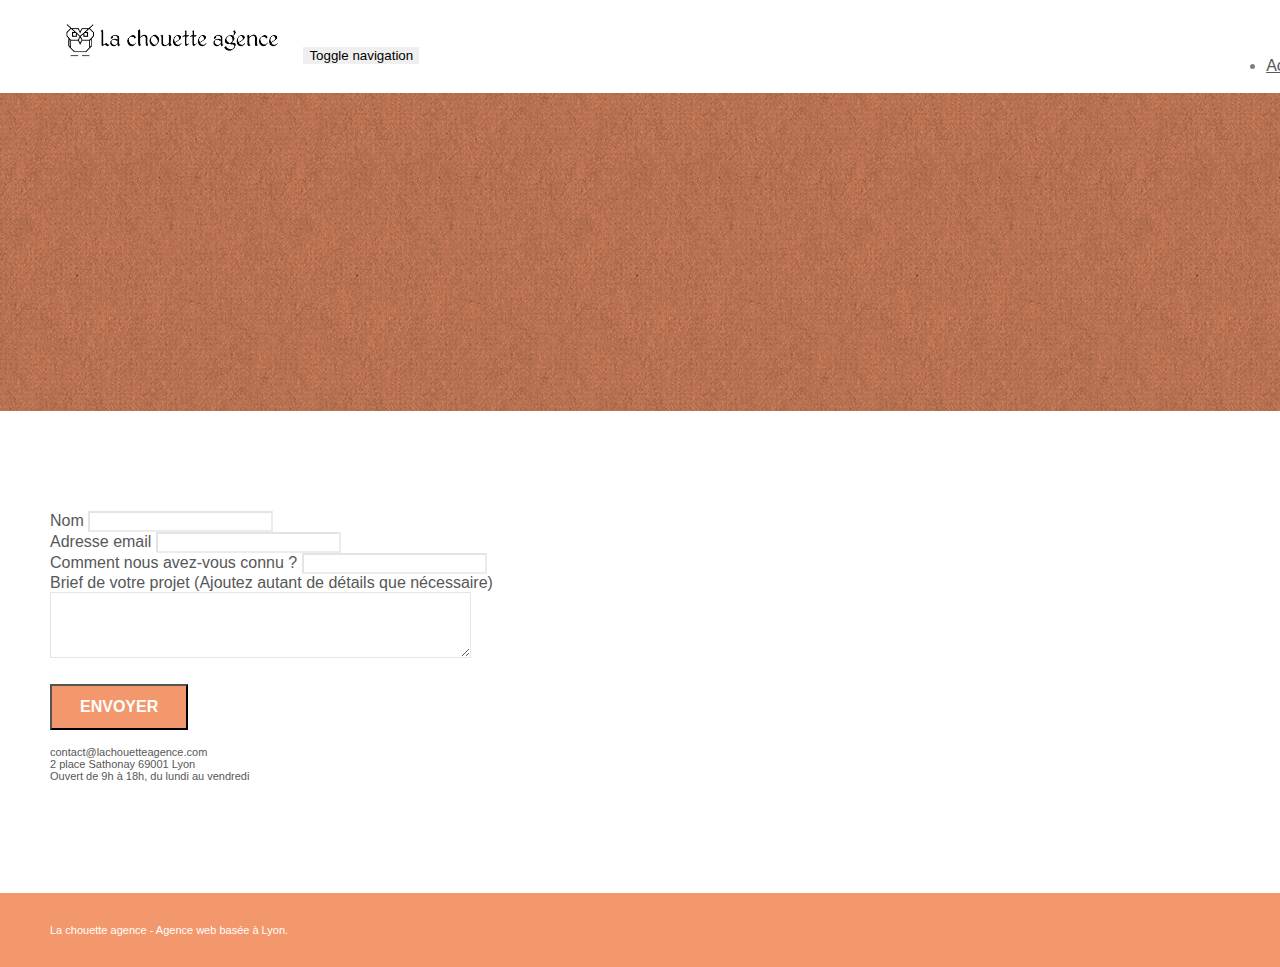
==== page2.html @ 5703c19d "Old version" ====
<!doctype html>
<html lang="Default">
<head>
    <meta charset="utf-8">
    <meta name="keywords" content="">
    <meta name="description" content="">
    <meta name="viewport" content="width=device-width, initial-scale=1.0, viewport-fit=cover">
    <link rel="shortcut icon" type="image/png" href="favicon.jpg">
    
	<link rel="stylesheet" type="text/css" href="./css/bootstrap.min.css">
	<link rel="stylesheet" type="text/css" href="style.css">
	<link rel="stylesheet" type="text/css" href="./css/font-awesome.min.css">
	<link rel="stylesheet" type="text/css" href="./css/et-line.min.css">
	
    
	<script src="./js/jquery-2.1.0.min.js"></script>
	<script src="./js/bootstrap.min.js"></script>
	<script src="./js/blocs.min.js"></script>
	<script src="./js/jqBootstrapValidation.js"></script>
	<script src="./js/formHandler.js"></script>
    <title>page2</title>

    
<!-- Analytics -->
 
<!-- Analytics END -->
    
</head>
<body>
<!-- Principal conteneur -->
<div class="page-container">
    
<!-- bloc-0 -->
<div class="bloc bgc-white l-bloc " id="bloc-0">
	<div class="container bloc-sm">
		<nav class="navbar row">
			<div class="navbar-header">
				<a class="navbar-brand" href="index.html"><img src="img/la-chouette-agence.png" alt="atlanta web design logo" height="40" /></a>
				<button id="nav-toggle" type="button" class="ui-navbar-toggle navbar-toggle" data-toggle="collapse" data-target=".navbar-1">
					<span class="sr-only">Toggle navigation</span><span class="icon-bar"></span><span class="icon-bar"></span><span class="icon-bar"></span>
				</button>
			</div>
			<div class="collapse navbar-collapse navbar-1 special-dropdown-nav">
				<ul class="site-navigation nav navbar-nav">
					<li>
						<a href="index.html">Accueil</a>
					</li>
					<li>
					</li>
					<li>
						<a href="page2.html">page2 &gt;</a>
					</li>
				</ul>
			</div>
		</nav>
	</div>
</div>
<!-- bloc-0 END -->

<!-- bloc-6 -->
<div class="bloc bg-dots-bg bg-repeat bgc-atomic-tangerine d-bloc bloc-bg-texture texture-paper" id="bloc-6">
	<div class="container bloc-lg">
		<div class="row">
			<div class="col-sm-12">
				<h1 class="text-center hero-bloc-text tc-white">
					Parlons web design !
				</h1>
				<p class="text-center mg-lg tc-white tight-width-whitespace">
					Nous sommes ravis que vous souhaitiez collaborer avec notre agence.<br>
					Parlez-nous de votre projet en complétant le formulaire ci-dessous.
				</p>
			</div>
		</div>
	</div>
</div>
<!-- bloc-6 END -->

<!-- bloc-7 -->
<div class="bloc bgc-white l-bloc" id="bloc-7">
	<div class="container bloc-lg">
		<div class="row">
			<div class="col-sm-6">
				<form id="form_1" novalidate success-msg="Your message has been sent." fail-msg="Sorry it seems that our mail server is not responding, Sorry for the inconvenience!">
					<div class="form-group">
						<label>
							Nom
						</label>
						<input id="name" class="form-control" required />
					</div>
					<div class="form-group">
						<label>
							Adresse email
						</label>
						<input id="email" class="form-control" type="email" required />
					</div>
					<div class="form-group">
						<label>
							Comment nous avez-vous connu ?
						</label>
						<input class="form-control" type="email" required id="input_504" />
					</div>
					<div class="form-group">
						<label>
							Brief de votre projet (Ajoutez autant de détails que nécessaire)<br>
						</label><textarea id="message" class="form-control" rows="4" cols="50" required></textarea>
					</div> 
					<button class="bloc-button btn btn-lg btn-block cta-hero btn-atomic-tangerine" type="submit">
						Envoyer
					</button>
				</form>
			</div>
			<div class="col-sm-6">
				<p>
					contact@lachouetteagence.com<br>2 place Sathonay 69001 Lyon<br>Ouvert de 9h à 18h, du lundi au vendredi<br>
				</p>
			</div>
		</div>
	</div>
</div>
<!-- bloc-7 END -->

<!-- ScrollToTop Button -->
<a class="bloc-button btn btn-d scrollToTop" onclick="scrollToTarget('1')"><span class="fa fa-chevron-up"></span></a>
<!-- ScrollToTop Button END-->


<!-- Footer - bloc-8 -->
<div class="bloc bgc-atomic-tangerine d-bloc" id="bloc-8">
	<div class="container bloc-sm">
		<div class="row">
			<div class="col-sm-12">
				<p class="text-center white">
					La chouette agence - Agence web basée à Lyon.<br>
				</p>
				<div class="row row-no-gutters social">
					<div class="col-sm-3">
						<div class="text-center">
							<a class="social" href="index.html"><span class="fa fa-twitter icon-md"></span></a>
						</div>
					</div>
					<div class="col-sm-3">
						<div class="text-center">
							<a class="social" href="index.html"><span class="fa fa-facebook icon-md"></span></a>
						</div>
					</div>
					<div class="col-sm-3">
						<div class="text-center">
							<a class="social" href="index.html"><span class="fa fa-dribbble icon-md"></span></a>
						</div>
					</div>
					<div class="col-sm-3">
						<div class="text-center">
							<a class="social" href="index.html"><span class="fa fa-instagram icon-md"></span></a>
						</div>
					</div>
				</div>
			</div>
		</div>
	</div>
</div>
<!-- Footer - bloc-8 END -->

</div>
<!-- Principal conteneur END -->
    

</body>
</html>
---- style.css ----
body {
    margin: 0;
    padding: 0;
    background: #FFF;
    overflow-x: hidden;
    -webkit-font-smoothing: antialiased;
    -moz-osx-font-smoothing: grayscale;
}

a,
button {
    transition: all .3s ease-in-out;
    outline: none!important;
}

a:hover {
    text-decoration: none;
    cursor: pointer;
}

#page-loading-blocs-notifaction {
    position: fixed;
    top: 0;
    bottom: 0;
    width: 100%;
    z-index: 100000;
    background: #FFFFFF url("img/pageload-spinner.gif") no-repeat center center;
}

.bloc {
    width: 100%;
    clear: both;
    background: 50% 50% no-repeat;
    padding: 0 50px;
    -webkit-background-size: cover;
    -moz-background-size: cover;
    -o-background-size: cover;
    background-size: cover;
    position: relative;
}

.bloc .container {
    padding-left: 0;
    padding-right: 0;
}

.bloc-lg {
    padding: 100px 50px;
}

.bloc-md {
    padding: 50px;
}

.bloc-sm {
    padding: 20px 50px;
}

.bg-center,
.bg-l-edge,
.bg-r-edge,
.bg-t-edge,
.bg-b-edge,
.bg-tl-edge,
.bg-bl-edge,
.bg-tr-edge,
.bg-br-edge,
.bg-repeat {
    -webkit-background-size: auto!important;
    -moz-background-size: auto!important;
    -o-background-size: auto!important;
    background-size: auto!important;
}

.bg-repeat {
    background: repeat;
}

.bg-t-edge {
    background: top no-repeat;
}

.bloc-bg-texture::before {
    content: "";
    background-size: 2px 2px;
    position: absolute;
    top: 0;
    bottom: 0;
    left: 0;
    right: 0;
}

.texture-paper::before {
    background: url("img/texture-paper.png");
    background-size: 280px 280px;
}

.b-parallax {
    background-attachment: fixed;
}

.d-bloc {
    color: rgba(255, 255, 255, .7);
}

.d-bloc button:hover {
    color: rgba(255, 255, 255, .9);
}

.d-bloc .icon-round,
.d-bloc .icon-square,
.d-bloc .icon-rounded,
.d-bloc .icon-semi-rounded-a,
.d-bloc .icon-semi-rounded-b {
    border-color: rgba(255, 255, 255, .9);
}

.d-bloc .divider-h span {
    border-color: rgba(255, 255, 255, .2);
}

.d-bloc .a-btn,
.d-bloc .navbar a,
.d-bloc .navbar-brand,
.d-bloc a .icon-sm,
.d-bloc a .icon-md,
.d-bloc a .icon-lg,
.d-bloc a .icon-xl,
.d-bloc h1 a,
.d-bloc h2 a,
.d-bloc h3 a,
.d-bloc h4 a,
.d-bloc h5 a,
.d-bloc h6 a,
.d-bloc p a {
    color: rgba(255, 255, 255, .6);
}

.d-bloc .a-btn:hover,
.d-bloc .navbar a:hover,
.d-bloc .navbar-brand:hover,
.d-bloc a:hover .icon-sm,
.d-bloc a:hover .icon-md,
.d-bloc a:hover .icon-lg,
.d-bloc a:hover .icon-xl,
.d-bloc h1 a:hover,
.d-bloc h2 a:hover,
.d-bloc h3 a:hover,
.d-bloc h4 a:hover,
.d-bloc h5 a:hover,
.d-bloc h6 a:hover,
.d-bloc p a:hover {
    color: rgba(255, 255, 255, 1);
}

.d-bloc .navbar-toggle .icon-bar {
    background: rgba(255, 255, 255, 1);
}

.d-bloc .btn-wire,
.d-bloc .btn-wire:hover {
    color: rgba(255, 255, 255, 1);
    border-color: rgba(255, 255, 255, 1);
}

.d-bloc .panel {
    color: rgba(0, 0, 0, .5);
}

.d-bloc .panel button:hover {
    color: rgba(0, 0, 0, .7);
}

.d-bloc .panel icon {
    border-color: rgba(0, 0, 0, .7);
}

.d-bloc .panel .divider-h span {
    border-color: rgba(0, 0, 0, .1);
}

.d-bloc .panel .a-btn {
    color: rgba(0, 0, 0, .6);
}

.d-bloc .panel .a-btn:hover {
    color: rgba(0, 0, 0, 1);
}

.d-bloc .panel .btn-wire,
.d-bloc .panel .btn-wire:hover {
    color: rgba(0, 0, 0, .7);
    border-color: rgba(0, 0, 0, .3);
}

.d-bloc .panel,
.l-bloc {
    color: rgba(0, 0, 0, .5);
}

.d-bloc .panel button:hover,
.l-bloc button:hover {
    color: rgba(0, 0, 0, .7);
}

.l-bloc .icon-round,
.l-bloc .icon-square,
.l-bloc .icon-rounded,
.l-bloc .icon-semi-rounded-a,
.l-bloc .icon-semi-rounded-b {
    border-color: rgba(0, 0, 0, .7);
}

.d-bloc .panel .divider-h span,
.l-bloc .divider-h span {
    border-color: rgba(0, 0, 0, .1);
}

.d-bloc .panel .a-btn,
.l-bloc .a-btn,
.l-bloc .navbar a,
.l-bloc .navbar-brand,
.l-bloc a .icon-sm,
.l-bloc a .icon-md,
.l-bloc a .icon-lg,
.l-bloc a .icon-xl,
.l-bloc h1 a,
.l-bloc h2 a,
.l-bloc h3 a,
.l-bloc h4 a,
.l-bloc h5 a,
.l-bloc h6 a,
.l-bloc p a {
    color: rgba(0, 0, 0, .6);
}

.d-bloc .panel .a-btn:hover,
.l-bloc .a-btn:hover,
.l-bloc .navbar a:hover,
.l-bloc .navbar-brand:hover,
.l-bloc a:hover .icon-sm,
.l-bloc a:hover .icon-md,
.l-bloc a:hover .icon-lg,
.l-bloc a:hover .icon-xl,
.l-bloc h1 a:hover,
.l-bloc h2 a:hover,
.l-bloc h3 a:hover,
.l-bloc h4 a:hover,
.l-bloc h5 a:hover,
.l-bloc h6 a:hover,
.l-bloc p a:hover {
    color: rgba(0, 0, 0, 1);
}

.l-bloc .navbar-toggle .icon-bar {
    color: rgba(0, 0, 0, .6);
}

.d-bloc .panel .btn-wire,
.d-bloc .panel .btn-wire:hover,
.l-bloc .btn-wire,
.l-bloc .btn-wire:hover {
    color: rgba(0, 0, 0, .7);
    border-color: rgba(0, 0, 0, .3);
}

.voffset {
    margin-top: 30px;
}

.voffset-lg {
    margin-top: 80px;
}

.row-no-gutters {
    margin-right: 0;
    margin-left: 0;
}

.row.row-no-gutters > [class^="col-"],
.row.row-no-gutters > [class*=" col-"] {
    padding-right: 0;
    padding-left: 0;
}

#bloc-1-hero h1 {
    font-size: 32px;
}

.navbar {
    margin-bottom: 0;
    z-index: 1;
}

.navbar-brand {
    height: auto;
    padding: 3px 15px;
    font-size: 25px;
    font-weight: normal;
    font-weight: 600;
    line-height: 44px;
}

.navbar-brand img {
    max-height: 200px;
    margin: 0 5px 0 0;
    display: inline;
}

.navbar-brand img[src$=svg] {
    min-width: 100px;
}

.nav-center .navbar-brand img {
    margin: 0;
}

.navbar .nav {
    padding-top: 2px;
    margin-right: -16px;
    float: right;
    z-index: 1;
}

.nav > li {
    float: left;
    margin-top: 4px;
    font-size: 16px;
}

.navbar-nav .open .dropdown-menu > li > a {
    text-align: inherit;
}

.nav > li a:hover,
.nav > li a:focus {
    background: transparent;
}

.navbar-toggle {
    margin: 10px 10px 0 0;
    border: 0px;
}

.navbar-toggle:hover {
    background: transparent!important;
}

.navbar-toggle .icon-bar {
    background-color: rgba(0, 0, 0, .5);
    width: 26px;
}

.nav-invert .navbar .nav {
    float: left;
}

.nav-invert .navbar-header,
.nav-invert .navbar-brand {
    float: right;
    position: relative;
    z-index: 2;
}

@media (min-width: 768px) {
    .site-navigation {
        position: absolute;
        top: 50%;
        right: 20px;
        transform: translate(0, -50%);
        -webkit-transform: translateY(-50%);
    }
    .nav > li .dropdown-menu a,
    .nav > li .dropdown-menu a:hover {
        color: #484848;
    }
    .nav-invert .site-navigation {
        left: 0;
        right: 0;
    }
    .nav-center {
        text-align: center;
    }
    .nav-center .navbar-header {
        width: 100%;
    }
    .nav-center .navbar-header,
    .nav-center .navbar-brand,
    .nav-center .nav > li {
        float: none;
        display: inline-block;
    }
    .nav-center .site-navigation {
        position: relative;
        width: 100%;
        right: 0;
        margin-right: 0px;
        margin-top: 20px;
    }
    .nav-center.mini-nav .navbar-toggle {
        float: none;
        margin: 10px auto 0;
    }
}

.nav > li > .dropdown a {
    background: none!important;
    display: block;
    padding: 14px 15px;
}

nav .caret {
    margin: 0 5px;
}

.dropdown-menu .dropdown-menu {
    top: -8px;
    left: 100%;
}

.dropdown-menu .dropmenu-flow-right {
    top: 100%;
    left: 0;
    margin-left: -1px;
    border-top-left-radius: 0;
    border-top-right-radius: 0;
}

.dropdown-menu .dropdown span {
    border: 4px solid black;
    border-top-color: transparent;
    border-right-color: transparent;
    border-bottom-color: transparent;
    margin: 6px -5px 0 0!important;
    float: right;
}

.mg-md {
    margin-top: 10px;
    margin-bottom: 20px;
}

.mg-lg {
    margin-top: 10px;
    margin-bottom: 40px;
}

.btn {
    margin: 0 5px 5px 0;
}

.btn.pull-right {
    margin: 0 0 5px 5px;
}

.btn-d,
.btn-d:hover,
.btn-d:focus {
    color: #FFF;
    background: rgba(0, 0, 0, .3);
}

button {
    outline: none!important;
}

.btn-rd {
    border-radius: 40px;
}

.btn-clean {
    border: 1px solid rgba(0, 0, 0, .08);
    border-bottom-color: rgba(0, 0, 0, .1);
    text-shadow: 0 1px 0 rgba(0, 0, 1, .1);
    box-shadow: 0 1px 3px rgba(0, 0, 1, .25), inset 0 1px 0 0 rgba(255, 255, 255, .15);
}

.icon-md {
    font-size: 30px!important;
}

.icon-lg {
    font-size: 60px!important;
}

.sm-shadow {
    text-shadow: 0 1px 2px rgba(0, 0, 0, .3);
}

.panel-sq,
.panel-sq .panel-heading,
.panel-sq .panel-footer {
    border-radius: 0;
}

.panel-rd {
    border-radius: 30px;
}

.panel-rd .panel-heading {
    border-radius: 29px 29px 0 0;
}

.panel-rd .panel-footer {
    border-radius: 0 0 29px 29px;
}

.form-control {
    border-color: rgba(0, 0, 0, .1);
    box-shadow: none;
}

.scrollToTop {
    width: 40px;
    height: 40px;
    position: fixed;
    bottom: 20px;
    right: 20px;
    opacity: 0;
    z-index: 500;
    transition: all .3s ease-in-out;
}

.scrollToTop span {
    margin-top: 6px;
}

.showScrollTop {
    font-size: 14px;
    opacity: 1;
}

a[data-lightbox] {
    position: relative;
    display: block;
    text-align: center;
}

a[data-lightbox]:hover::before {
    content: "+";
    font-family: "HelveticaNeue-Light", "Helvetica Neue Light", "Helvetica Neue", Helvetica, Arial;
    font-size: 32px;
    width: 50px;
    height: 50px;
    margin-left: -25px;
    border-radius: 50%;
    background: rgba(0, 0, 0, .6);
    color: #FFF;
    font-weight: 100;
    z-index: 1;
    position: absolute;
    top: 50%;
    transform: translateY(-50%);
    -webkit-transform: translateY(-50%);
}

a[data-lightbox]:hover img {
    opacity: 0.6;
    -webkit-animation-fill-mode: none;
    animation-fill-mode: none;
}

#lightbox-modal {
    display: flex;
    align-items: center;
}

#lightbox-modal .modal-dialog {
    width: 90%;
    max-width: 900px;
    margin: 0 auto 0;
}

#lightbox-modal .modal-dialog img {
    max-height: 90vh;
    margin: 0 auto;
}

.lightbox-caption {
    padding: 20px;
    color: #FFF;
    background: rgba(0, 0, 0, .5);
    position: absolute;
    left: 15px;
    right: 15px;
    bottom: 5px;
}

.close-lightbox {
    color: #FFF;
    font-size: 30px;
    position: absolute;
    top: 20px;
    right: 20px;
    z-index: 20;
    background: rgba(0, 0, 0, .5);
    border: none;
    line-height: 30px;
    padding: 0 9px 5px;
    opacity: 0.3;
}

.close-lightbox:hover,
.next-lightbox:hover,
.prev-lightbox:hover {
    opacity: 1.0;
    color: #FFF;
}

.next-lightbox,
.prev-lightbox {
    font-size: 20px;
    color: rgba(255, 255, 255, .9);
    background: rgba(0, 0, 0, .5);
    transition: all .2s ease-in-out;
    position: absolute;
    top: 45%;
    z-index: 1;
    opacity: 0.4;
}

.next-lightbox {
    padding: 6px 8px 1px 13px;
    right: 25px;
}

.prev-lightbox {
    padding: 6px 13px 1px 10px;
    left: 25px;
}

.snapshot-lb .modal-body {
    padding-bottom: 45px;
}

.snapshot-lb .lightbox-caption {
    padding: 0;
    color: rgba(0, 0, 0, .5);
    background: none;
}

h1,
h2,
h3,
h4,
h5,
h6,
p,
label,
.btn,
a {
    font-family: "helvetica";
    font-weight: 400;
    color: #575757!important;
}

.container {
    max-width: 1000px;
}

.hero-bloc-text {
    font-size: 38px;
}

.hero-bloc-text-sub {
    font-size: 36px;
}

.statement-bloc-text {
    line-height: 26px;
    font-style: italic;
    font-size: 20px;
    text-align: center;
    font-weight: lighter;
    max-width: 520px;
    margin: auto auto auto auto;
}

p {
    font-size: 11px;
}

.tight-width-whitespace {
    max-width: 600px;
    margin: auto auto auto auto;
}

.h1 {
    font-size: 20px;
    font-family: "Open Sans";
}

.cta-hero {
    margin-top: 22px;
    color: #FFFFFF!important;
    text-transform: uppercase;
    padding: 12px 28px 12px 28px;
    font-size: 16px;
    font-weight: 700;
}

.social {
    max-width: 400px;
    margin: auto auto auto auto;
}

h2 {
    font-size: 22px;
    line-height: 1.4em;
}

h3 {
    font-size: 15px;
    text-transform: uppercase;
    font-weight: 700;
    color: #333333!important;
}

.med-width-whitespace {
    max-width: 800px;
    margin: auto auto auto auto;
    box-shadow: 0px 0px 0px #000000;
}

h1 {
    color: #333333!important;
}

h4 {
    color: #333333!important;
}

.icons {
    margin-bottom: 14px;
    margin-top: 24px;
}

.white {
    color: #FFFFFF!important;
}

.portfolio-thumb {
    margin-bottom: 24px;
}

.portfolio-row {
    margin-bottom: 44px;
    margin-top: 50px;
}

.avatar {
    box-shadow: 0px 4px 9px rgba(0, 0, 0, 0.3);
}

.black-background {
    background-color: rgba(165, 147, 99, 0.7);
    padding: 40px 40px 40px 40px;
}

.bold-link {
    font-weight: 900;
    text-decoration: underline!important;
}

.bgc-white {
    background-color: #FFFFFF;
}

.bgc-dark-slate-blue {
    background-color: #364577;
}

.bgc-atomic-tangerine {
    background-color: #F3976C;
}

.tc-white {
    color: #F3976C!important;
}

.btn-atomic-tangerine {
    background: #F3976C;
    color: #FFFFFF!important;
}

.btn-atomic-tangerine:hover {
    background: #c27956!important;
    color: #FFFFFF!important;
}

.ltc-white {
    color: #FFFFFF!important;
}

.ltc-white:hover {
    color: #cccccc!important;
}

.ltc-atomic-tangerine {
    color: #F3976C!important;
}

.ltc-atomic-tangerine:hover {
    color: #c27956!important;
}

.icon-dark-slate-blue {
    color: #364577!important;
    border-color: #364577!important;
}

.bg-dots-bg {
    background-image: url("img/dots-bg.png");
}

.bg-lines-h2-bg {
    background-image: url("img/lines-h2-bg.png");
}

.bg-banniere {
    background-image: url("img/la-chouette-agence-banniere.jpg");
}

.bg-presentation {
    background-image: url("img/image-de-presentation.bmp");
}

@media (max-width: 1024px) {
    .bloc {
        padding-left: 20px;
        padding-right: 20px;
    }
    .bloc.full-width-bloc,
    .bloc-tile-2.full-width-bloc .container,
    .bloc-tile-3.full-width-bloc .container,
    .bloc-tile-4.full-width-bloc .container {
        padding-left: 0;
        padding-right: 0;
    }
}

@media (max-width: 992px) and (min-width: 768px) {
    .navbar .nav {
        max-width: 80%
    }
    .nav-center.navbar .nav {
        max-width: 100%
    }
}

@media only screen and (min-device-width: 768px) and (max-device-width: 1024px) and (orientation: landscape) {
    .b-parallax {
        background-attachment: scroll;
    }
}

@media only screen and (min-device-width: 1024px) and (max-device-width: 1366px) and (-webkit-min-device-pixel-ratio: 1.5) {
    .b-parallax {
        background-attachment: scroll;
    }
}

@media (max-width: 991px) {
    .container {
        width: 100%;
    }
    .b-parallax {
        background-attachment: scroll;
    }
    .page-container,
    #hero-bloc {
        overflow-x: hidden;
        position: relative;
    }
    .bloc {
        padding-left: constant(safe-area-inset-left);
        padding-right: constant(safe-area-inset-right);
    }
    .bloc-group,
    .bloc-group .bloc {
        display: block;
        width: 100%;
    }
    .bloc-fill-screen .fill-bloc-top-edge,
    .bloc-fill-screen .fill-bloc-bottom-edge {
        padding: 0 20px;
        padding-left: constant(safe-area-inset-left);
        padding-right: constant(safe-area-inset-right);
    }
}

@media (max-width: 767px) {
    .page-container {
        overflow-x: hidden;
        position: relative;
    }
    h1,
    h2,
    h3,
    h4,
    h5,
    h6,
    p,
    #disqus_thread {
        padding-left: 10px!important;
        padding-right: 10px!important;
    }
    .b-parallax {
        background-attachment: scroll;
    }
    .navbar .nav {
        padding-top: 0;
        border-top: 1px solid rgba(0, 0, 0, .2);
        float: none!important;
    }
    .navbar.row {
        margin-left: 0;
        margin-right: 0;
    }
    .site-navigation {
        position: inherit;
        transform: none;
        -webkit-transform: none;
        -ms-transform: none;
    }
    .nav > li {
        margin-top: 0;
        border-bottom: 1px solid rgba(0, 0, 0, .1);
        background: rgba(0, 0, 0, .05);
        text-align: left;
        padding-left: 15px;
        width: 100%;
    }
    .nav > li:hover {
        background: rgba(0, 0, 0, .08);
    }
    .dropdown .dropdown a .caret {
        float: none;
        margin: 5px 0 0 10px!important;
        border: 4px solid black;
        border-bottom-color: transparent;
        border-right-color: transparent;
        border-left-color: transparent;
    }
    #hero-bloc .navbar .nav {
        background: rgba(0, 0, 0, .8);
    }
    #hero-bloc .navbar .nav a {
        color: rgba(255, 255, 255, .6);
    }
    .hero {
        padding: 50px 0;
    }
    .hero-nav {
        left: -1px;
        right: -1px;
    }
    .navbar-collapse {
        padding: 0;
        overflow-x: hidden;
        -webkit-box-shadow: none;
        box-shadow: none;
    }
    .navbar-brand img {
        max-height: 40px;
        width: auto;
    }
    .nav-invert .navbar-header {
        float: none;
        width: 100%;
    }
    .nav-invert .navbar-toggle {
        float: left;
        margin-left: 10px;
    }
    .bloc {
        padding-left: 0;
        padding-right: 0;
    }
    .bloc-xxl,
    .bloc-xl,
    .bloc-lg {
        padding: 40px 0;
    }
    .bloc-sm,
    .bloc-md {
        padding-left: 0;
        padding-right: 0;
    }
    .bloc-tile-2 .container,
    .bloc-tile-3 .container,
    .bloc-tile-4 .container,
    .bloc-fill-screen .fill-bloc-top-edge,
    .bloc-fill-screen .fill-bloc-bottom-edge {
        padding-left: 0;
        padding-right: 0;
    }
    .a-block {
        padding: 0 10px;
    }
    .btn-dwn {
        display: none;
    }
    .voffset {
        margin-top: 5px;
    }
    .voffset-md {
        margin-top: 20px;
    }
    .voffset-lg {
        margin-top: 30px;
    }
    form {
        padding: 5px;
    }
    .close-lightbox {
        display: inline-block;
    }
    .blocsapp-device-iphone5 {
        background-size: 216px 425px;
        padding-top: 60px;
        width: 216px;
        height: 425px;
    }
    .blocsapp-device-iphone5 img {
        width: 180px;
        height: 320px;
    }
}

@media (max-width: 400px) {
    .bloc {
        padding-left: 0;
        padding-right: 0;
    }
}

@media (max-width: 767px) {
    .bloc-mob-center-text {
        text-align: center;
    }
}
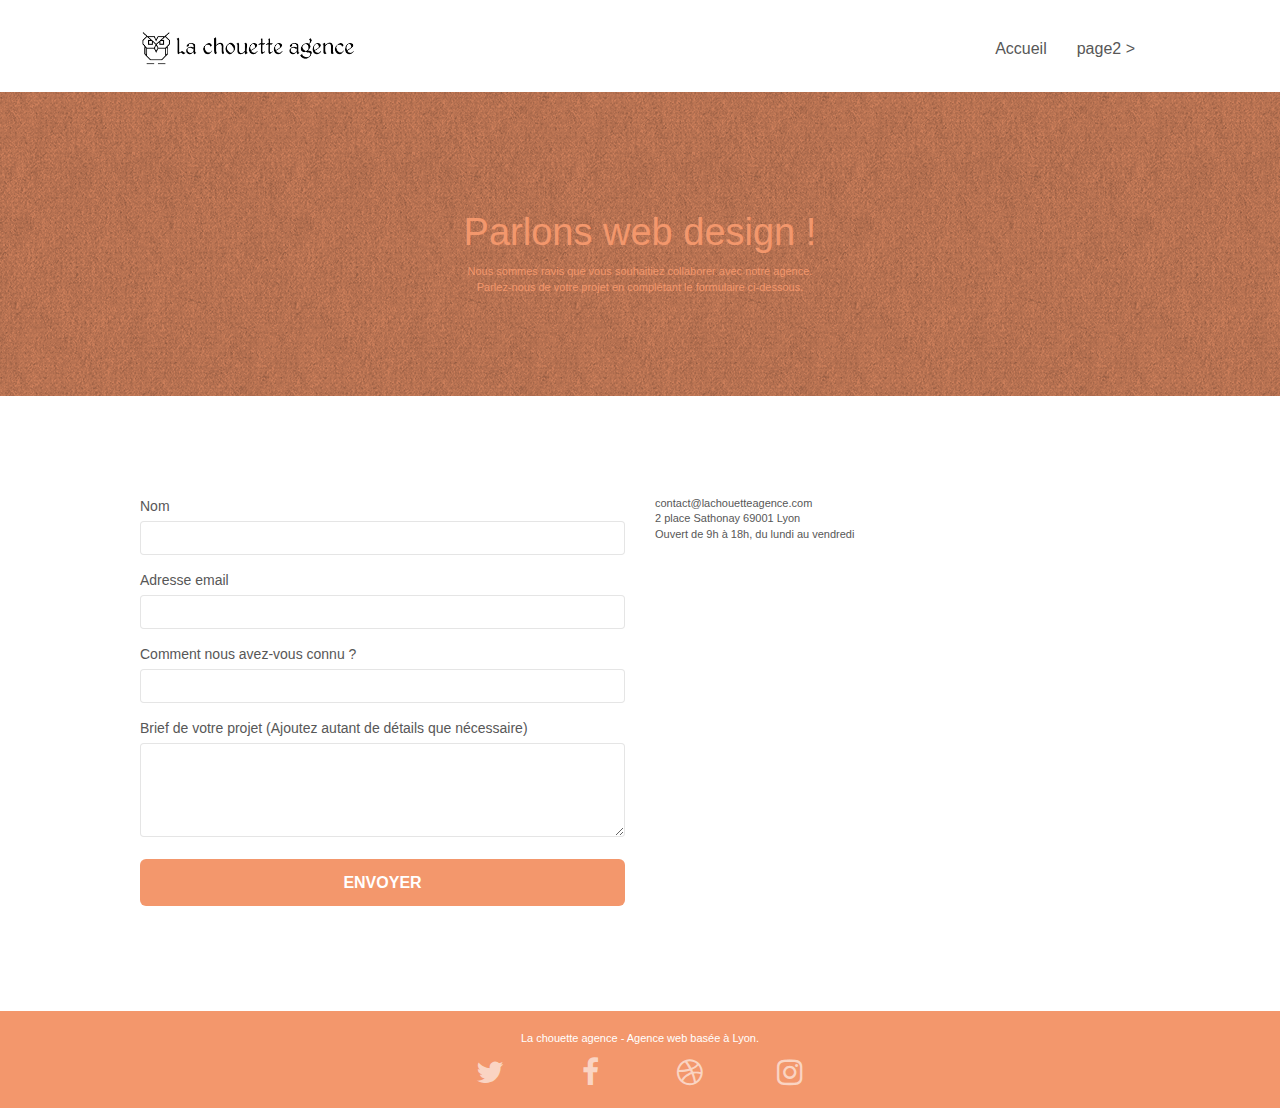
==== commit bfd28aef: "New version" ====
--- a/page2.html
+++ b/page2.html
@@ -1,24 +1,24 @@
 <!doctype html>
-<html lang="Default">
+<html lang="fr">
 <head>
     <meta charset="utf-8">
     <meta name="keywords" content="">
-    <meta name="description" content="">
+    <meta name="description" content="La chouette agence est une agence de web design qui aide les entreprises à devenir attractives et visibles sur internet.">
     <meta name="viewport" content="width=device-width, initial-scale=1.0, viewport-fit=cover">
     <link rel="shortcut icon" type="image/png" href="favicon.jpg">
     
 	<link rel="stylesheet" type="text/css" href="./css/bootstrap.min.css">
-	<link rel="stylesheet" type="text/css" href="style.css">
+	<link rel="stylesheet" type="text/css" href="style.min.css">
 	<link rel="stylesheet" type="text/css" href="./css/font-awesome.min.css">
 	<link rel="stylesheet" type="text/css" href="./css/et-line.min.css">
 	
     
-	<script src="./js/jquery-2.1.0.min.js"></script>
-	<script src="./js/bootstrap.min.js"></script>
-	<script src="./js/blocs.min.js"></script>
-	<script src="./js/jqBootstrapValidation.js"></script>
-	<script src="./js/formHandler.js"></script>
-    <title>page2</title>
+	<script src="./js/jquery-2.1.0.min.js" defer></script>
+	<script src="./js/bootstrap.min.js" defer></script>
+	<script src="./js/blocs.min.js" defer></script>
+	<script src="./js/jqBootstrapValidation.min.js" defer></script>
+	<script src="./js/formHandler.min.js" defer></script>
+    <title>Contact - La chouette agence</title>
 
     
 <!-- Analytics -->
@@ -31,6 +31,7 @@
 <div class="page-container">
     
 <!-- bloc-0 -->
+<header>
 <div class="bloc bgc-white l-bloc " id="bloc-0">
 	<div class="container bloc-sm">
 		<nav class="navbar row">
@@ -55,9 +56,12 @@
 		</nav>
 	</div>
 </div>
+</header>
 <!-- bloc-0 END -->
 
 <!-- bloc-6 -->
+<main>
+	<section>
 <div class="bloc bg-dots-bg bg-repeat bgc-atomic-tangerine d-bloc bloc-bg-texture texture-paper" id="bloc-6">
 	<div class="container bloc-lg">
 		<div class="row">
@@ -73,9 +77,11 @@
 		</div>
 	</div>
 </div>
+</section>
 <!-- bloc-6 END -->
 
 <!-- bloc-7 -->
+<section>
 <div class="bloc bgc-white l-bloc" id="bloc-7">
 	<div class="container bloc-lg">
 		<div class="row">
@@ -117,12 +123,13 @@
 		</div>
 	</div>
 </div>
+</section>
 <!-- bloc-7 END -->
 
 <!-- ScrollToTop Button -->
 <a class="bloc-button btn btn-d scrollToTop" onclick="scrollToTarget('1')"><span class="fa fa-chevron-up"></span></a>
 <!-- ScrollToTop Button END-->
-
+</main>
 
 <!-- Footer - bloc-8 -->
 <div class="bloc bgc-atomic-tangerine d-bloc" id="bloc-8">
--- a/style.min.css
+++ b/style.min.css
@@ -0,0 +1 @@
+body{margin:0;padding:0;background:#fff;overflow-x:hidden;-webkit-font-smoothing:antialiased;-moz-osx-font-smoothing:grayscale}.i1{font-size:18px;margin-bottom:0}.i2{font-size:13px;margin-top:0}a,button{transition:all .3s ease-in-out;outline:0!important}a:hover{text-decoration:none;cursor:pointer}#page-loading-blocs-notifaction{position:fixed;top:0;bottom:0;width:100%;z-index:100000;background:#fff url(img/pageload-spinner.gif) no-repeat center center}.bloc{width:100%;clear:both;background:50% 50% no-repeat;padding:0 50px;-webkit-background-size:cover;-moz-background-size:cover;-o-background-size:cover;background-size:cover;position:relative}.bloc .container{padding-left:0;padding-right:0}.bloc-lg{padding:100px 50px}.bloc-md{padding:50px}.bloc-sm{padding:20px 50px}.bg-b-edge,.bg-bl-edge,.bg-br-edge,.bg-center,.bg-l-edge,.bg-r-edge,.bg-repeat,.bg-t-edge,.bg-tl-edge,.bg-tr-edge{-webkit-background-size:auto!important;-moz-background-size:auto!important;-o-background-size:auto!important;background-size:auto!important}.bg-repeat{background:repeat}.bg-t-edge{background:top no-repeat}.bloc-bg-texture::before{content:"";background-size:2px 2px;position:absolute;top:0;bottom:0;left:0;right:0}.texture-paper::before{background:url(img/texture-paper.png);background-size:280px 280px}.b-parallax{background-attachment:fixed}.d-bloc{color:rgba(255,255,255,.7)}.d-bloc button:hover{color:rgba(255,255,255,.9)}.d-bloc .icon-round,.d-bloc .icon-rounded,.d-bloc .icon-semi-rounded-a,.d-bloc .icon-semi-rounded-b,.d-bloc .icon-square{border-color:rgba(255,255,255,.9)}.d-bloc .divider-h span{border-color:rgba(255,255,255,.2)}.d-bloc .a-btn,.d-bloc .navbar a,.d-bloc .navbar-brand,.d-bloc a .icon-lg,.d-bloc a .icon-md,.d-bloc a .icon-sm,.d-bloc a .icon-xl,.d-bloc h1 a,.d-bloc h2 a,.d-bloc h3 a,.d-bloc h4 a,.d-bloc h5 a,.d-bloc h6 a,.d-bloc p a{color:rgba(255,255,255,.6)}.d-bloc .a-btn:hover,.d-bloc .navbar a:hover,.d-bloc .navbar-brand:hover,.d-bloc a:hover .icon-lg,.d-bloc a:hover .icon-md,.d-bloc a:hover .icon-sm,.d-bloc a:hover .icon-xl,.d-bloc h1 a:hover,.d-bloc h2 a:hover,.d-bloc h3 a:hover,.d-bloc h4 a:hover,.d-bloc h5 a:hover,.d-bloc h6 a:hover,.d-bloc p a:hover{color:#fff}.d-bloc .navbar-toggle .icon-bar{background:#fff}.d-bloc .btn-wire,.d-bloc .btn-wire:hover{color:#fff;border-color:#fff}.d-bloc .panel{color:rgba(0,0,0,.5)}.d-bloc .panel button:hover{color:rgba(0,0,0,.7)}.d-bloc .panel icon{border-color:rgba(0,0,0,.7)}.d-bloc .panel .divider-h span{border-color:rgba(0,0,0,.1)}.d-bloc .panel .a-btn{color:rgba(0,0,0,.6)}.d-bloc .panel .a-btn:hover{color:#000}.d-bloc .panel .btn-wire,.d-bloc .panel .btn-wire:hover{color:rgba(0,0,0,.7);border-color:rgba(0,0,0,.3)}.d-bloc .panel,.l-bloc{color:rgba(0,0,0,.5)}.d-bloc .panel button:hover,.l-bloc button:hover{color:rgba(0,0,0,.7)}.l-bloc .icon-round,.l-bloc .icon-rounded,.l-bloc .icon-semi-rounded-a,.l-bloc .icon-semi-rounded-b,.l-bloc .icon-square{border-color:rgba(0,0,0,.7)}.d-bloc .panel .divider-h span,.l-bloc .divider-h span{border-color:rgba(0,0,0,.1)}.d-bloc .panel .a-btn,.l-bloc .a-btn,.l-bloc .navbar a,.l-bloc .navbar-brand,.l-bloc a .icon-lg,.l-bloc a .icon-md,.l-bloc a .icon-sm,.l-bloc a .icon-xl,.l-bloc h1 a,.l-bloc h2 a,.l-bloc h3 a,.l-bloc h4 a,.l-bloc h5 a,.l-bloc h6 a,.l-bloc p a{color:rgba(0,0,0,.6)}.d-bloc .panel .a-btn:hover,.l-bloc .a-btn:hover,.l-bloc .navbar a:hover,.l-bloc .navbar-brand:hover,.l-bloc a:hover .icon-lg,.l-bloc a:hover .icon-md,.l-bloc a:hover .icon-sm,.l-bloc a:hover .icon-xl,.l-bloc h1 a:hover,.l-bloc h2 a:hover,.l-bloc h3 a:hover,.l-bloc h4 a:hover,.l-bloc h5 a:hover,.l-bloc h6 a:hover,.l-bloc p a:hover{color:#000}.l-bloc .navbar-toggle .icon-bar{color:rgba(0,0,0,.6)}.d-bloc .panel .btn-wire,.d-bloc .panel .btn-wire:hover,.l-bloc .btn-wire,.l-bloc .btn-wire:hover{color:rgba(0,0,0,.7);border-color:rgba(0,0,0,.3)}.voffset{margin-top:30px}.voffset-lg{margin-top:80px}.row-no-gutters{margin-right:0;margin-left:0}.row.row-no-gutters>[class*=" col-"],.row.row-no-gutters>[class^=col-]{padding-right:0;padding-left:0}#bloc-1-hero h1{font-size:32px}.navbar{margin-bottom:0;z-index:1}.navbar-brand{height:auto;padding:3px 15px;font-size:25px;font-weight:400;font-weight:600;line-height:44px}.navbar-brand img{max-height:200px;margin:0 5px 0 0;display:inline}.navbar-brand img[src$=svg]{min-width:100px}.nav-center .navbar-brand img{margin:0}.navbar .nav{padding-top:2px;margin-right:-16px;float:right;z-index:1}.nav>li{float:left;margin-top:4px;font-size:16px}.navbar-nav .open .dropdown-menu>li>a{text-align:inherit}.nav>li a:focus,.nav>li a:hover{background:0 0}.navbar-toggle{margin:10px 10px 0 0;border:0}.navbar-toggle:hover{background:0 0!important}.navbar-toggle .icon-bar{background-color:rgba(0,0,0,.5);width:26px}.nav-invert .navbar .nav{float:left}.nav-invert .navbar-brand,.nav-invert .navbar-header{float:right;position:relative;z-index:2}@media (min-width:768px){.site-navigation{position:absolute;top:50%;right:20px;transform:translate(0,-50%);-webkit-transform:translateY(-50%)}.nav>li .dropdown-menu a,.nav>li .dropdown-menu a:hover{color:#484848}.nav-invert .site-navigation{left:0;right:0}.nav-center{text-align:center}.nav-center .navbar-header{width:100%}.nav-center .nav>li,.nav-center .navbar-brand,.nav-center .navbar-header{float:none;display:inline-block}.nav-center .site-navigation{position:relative;width:100%;right:0;margin-right:0;margin-top:20px}.nav-center.mini-nav .navbar-toggle{float:none;margin:10px auto 0}}.nav>li>.dropdown a{background:0 0!important;display:block;padding:14px 15px}nav .caret{margin:0 5px}.dropdown-menu .dropdown-menu{top:-8px;left:100%}.dropdown-menu .dropmenu-flow-right{top:100%;left:0;margin-left:-1px;border-top-left-radius:0;border-top-right-radius:0}.dropdown-menu .dropdown span{border:4px solid #000;border-top-color:transparent;border-right-color:transparent;border-bottom-color:transparent;margin:6px -5px 0 0!important;float:right}.mg-md{margin-top:10px;margin-bottom:20px}.mg-lg{margin-top:10px;margin-bottom:40px}.btn{margin:0 5px 5px 0}.btn.pull-right{margin:0 0 5px 5px}.btn-d,.btn-d:focus,.btn-d:hover{color:#fff;background:rgba(0,0,0,.3)}button{outline:0!important}.btn-rd{border-radius:40px}.btn-clean{border:1px solid rgba(0,0,0,.08);border-bottom-color:rgba(0,0,0,.1);text-shadow:0 1px 0 rgba(0,0,1,.1);box-shadow:0 1px 3px rgba(0,0,1,.25),inset 0 1px 0 0 rgba(255,255,255,.15)}.icon-md{font-size:30px!important}.icon-lg{font-size:60px!important}.sm-shadow{text-shadow:0 1px 2px rgba(0,0,0,.3)}.panel-sq,.panel-sq .panel-footer,.panel-sq .panel-heading{border-radius:0}.panel-rd{border-radius:30px}.panel-rd .panel-heading{border-radius:29px 29px 0 0}.panel-rd .panel-footer{border-radius:0 0 29px 29px}.form-control{border-color:rgba(0,0,0,.1);box-shadow:none}.scrollToTop{width:40px;height:40px;position:fixed;bottom:20px;right:20px;opacity:0;z-index:500;transition:all .3s ease-in-out}.scrollToTop span{margin-top:6px}.showScrollTop{font-size:14px;opacity:1}a[data-lightbox]{position:relative;display:block;text-align:center}a[data-lightbox]:hover::before{content:"+";font-family:HelveticaNeue-Light,"Helvetica Neue Light","Helvetica Neue",Helvetica,Arial;font-size:32px;width:50px;height:50px;margin-left:-25px;border-radius:50%;background:rgba(0,0,0,.6);color:#fff;font-weight:100;z-index:1;position:absolute;top:50%;transform:translateY(-50%);-webkit-transform:translateY(-50%)}a[data-lightbox]:hover img{opacity:.6;-webkit-animation-fill-mode:none;animation-fill-mode:none}#lightbox-modal{display:flex;align-items:center}#lightbox-modal .modal-dialog{width:90%;max-width:900px;margin:0 auto 0}#lightbox-modal .modal-dialog img{max-height:90vh;margin:0 auto}.lightbox-caption{padding:20px;color:#fff;background:rgba(0,0,0,.5);position:absolute;left:15px;right:15px;bottom:5px}.close-lightbox{color:#fff;font-size:30px;position:absolute;top:20px;right:20px;z-index:20;background:rgba(0,0,0,.5);border:none;line-height:30px;padding:0 9px 5px;opacity:.3}.close-lightbox:hover,.next-lightbox:hover,.prev-lightbox:hover{opacity:1;color:#fff}.next-lightbox,.prev-lightbox{font-size:20px;color:rgba(255,255,255,.9);background:rgba(0,0,0,.5);transition:all .2s ease-in-out;position:absolute;top:45%;z-index:1;opacity:.4}.next-lightbox{padding:6px 8px 1px 13px;right:25px}.prev-lightbox{padding:6px 13px 1px 10px;left:25px}.snapshot-lb .modal-body{padding-bottom:45px}.snapshot-lb .lightbox-caption{padding:0;color:rgba(0,0,0,.5);background:0 0}.btn,a,h1,h2,h3,h4,h5,h6,label,p{font-family:helvetica;font-weight:400;color:#575757!important}.container{max-width:1000px}.hero-bloc-text{font-size:38px}.hero-bloc-text-sub{font-size:36px}.statement-bloc-text{line-height:26px;font-style:italic;font-size:20px;text-align:center;font-weight:lighter;max-width:520px;margin:auto auto auto auto}p{font-size:11px}.tight-width-whitespace{max-width:600px;margin:auto auto auto auto}.h1{font-size:20px;font-family:"Open Sans"}.cta-hero{margin-top:22px;color:#fff!important;text-transform:uppercase;padding:12px 28px 12px 28px;font-size:16px;font-weight:700}.social{max-width:400px;margin:auto auto auto auto}h2{font-size:22px;line-height:1.4em}h3{font-size:15px;text-transform:uppercase;font-weight:700;color:#333!important}.med-width-whitespace{max-width:800px;margin:auto auto auto auto;box-shadow:0 0 0 #000}h1{color:#333!important}h4{color:#333!important}.icons{margin-bottom:14px;margin-top:24px}.white{color:#fff!important}.portfolio-thumb{margin-bottom:24px}.portfolio-row{margin-bottom:44px;margin-top:50px}.avatar{box-shadow:0 4px 9px rgba(0,0,0,.3)}.black-background{background-color:rgba(165,147,99,.7);padding:40px 40px 40px 40px}.bold-link{font-weight:900;text-decoration:underline!important}.bgc-white{background-color:#fff}.bgc-dark-slate-blue{background-color:#364577}.bgc-atomic-tangerine{background-color:#f3976c}.tc-white{color:#f3976c!important}.btn-atomic-tangerine{background:#f3976c;color:#fff!important}.btn-atomic-tangerine:hover{background:#c27956!important;color:#fff!important}.ltc-white{color:#fff!important}.ltc-white:hover{color:#ccc!important}.ltc-atomic-tangerine{color:#f3976c!important}.ltc-atomic-tangerine:hover{color:#c27956!important}.icon-dark-slate-blue{color:#364577!important;border-color:#364577!important}.bg-dots-bg{background-image:url(img/dots-bg.png)}.bg-lines-h2-bg{background-image:url(img/lines-h2-bg.png)}.bg-banniere{background-image:url(img/la-chouette-agence-banniere.jpg)}.bg-presentation{background-image:url(img/image-de-presentation.jpg)}@media (max-width:1024px){.bloc{padding-left:20px;padding-right:20px}.bloc-tile-2.full-width-bloc .container,.bloc-tile-3.full-width-bloc .container,.bloc-tile-4.full-width-bloc .container,.bloc.full-width-bloc{padding-left:0;padding-right:0}}@media (max-width:992px) and (min-width:768px){.navbar .nav{max-width:80%}.nav-center.navbar .nav{max-width:100%}}@media only screen and (min-device-width:768px) and (max-device-width:1024px) and (orientation:landscape){.b-parallax{background-attachment:scroll}}@media only screen and (min-device-width:1024px) and (max-device-width:1366px) and (-webkit-min-device-pixel-ratio:1.5){.b-parallax{background-attachment:scroll}}@media (max-width:991px){.container{width:100%}.b-parallax{background-attachment:scroll}#hero-bloc,.page-container{overflow-x:hidden;position:relative}.bloc{padding-left:constant(safe-area-inset-left);padding-right:constant(safe-area-inset-right)}.bloc-group,.bloc-group .bloc{display:block;width:100%}.bloc-fill-screen .fill-bloc-bottom-edge,.bloc-fill-screen .fill-bloc-top-edge{padding:0 20px;padding-left:constant(safe-area-inset-left);padding-right:constant(safe-area-inset-right)}}@media (max-width:767px){.page-container{overflow-x:hidden;position:relative}#disqus_thread,h1,h2,h3,h4,h5,h6,p{padding-left:10px!important;padding-right:10px!important}.b-parallax{background-attachment:scroll}.navbar .nav{padding-top:0;border-top:1px solid rgba(0,0,0,.2);float:none!important}.navbar.row{margin-left:0;margin-right:0}.site-navigation{position:inherit;transform:none;-webkit-transform:none;-ms-transform:none}.nav>li{margin-top:0;border-bottom:1px solid rgba(0,0,0,.1);background:rgba(0,0,0,.05);text-align:left;padding-left:15px;width:100%}.nav>li:hover{background:rgba(0,0,0,.08)}.dropdown .dropdown a .caret{float:none;margin:5px 0 0 10px!important;border:4px solid #000;border-bottom-color:transparent;border-right-color:transparent;border-left-color:transparent}#hero-bloc .navbar .nav{background:rgba(0,0,0,.8)}#hero-bloc .navbar .nav a{color:rgba(255,255,255,.6)}.hero{padding:50px 0}.hero-nav{left:-1px;right:-1px}.navbar-collapse{padding:0;overflow-x:hidden;-webkit-box-shadow:none;box-shadow:none}.navbar-brand img{max-height:40px;width:auto}.nav-invert .navbar-header{float:none;width:100%}.nav-invert .navbar-toggle{float:left;margin-left:10px}.bloc{padding-left:0;padding-right:0}.bloc-lg,.bloc-xl,.bloc-xxl{padding:40px 0}.bloc-md,.bloc-sm{padding-left:0;padding-right:0}.bloc-fill-screen .fill-bloc-bottom-edge,.bloc-fill-screen .fill-bloc-top-edge,.bloc-tile-2 .container,.bloc-tile-3 .container,.bloc-tile-4 .container{padding-left:0;padding-right:0}.a-block{padding:0 10px}.btn-dwn{display:none}.voffset{margin-top:5px}.voffset-md{margin-top:20px}.voffset-lg{margin-top:30px}form{padding:5px}.close-lightbox{display:inline-block}.blocsapp-device-iphone5{background-size:216px 425px;padding-top:60px;width:216px;height:425px}.blocsapp-device-iphone5 img{width:180px;height:320px}}@media (max-width:400px){.bloc{padding-left:0;padding-right:0}}@media (max-width:767px){.bloc-mob-center-text{text-align:center}}